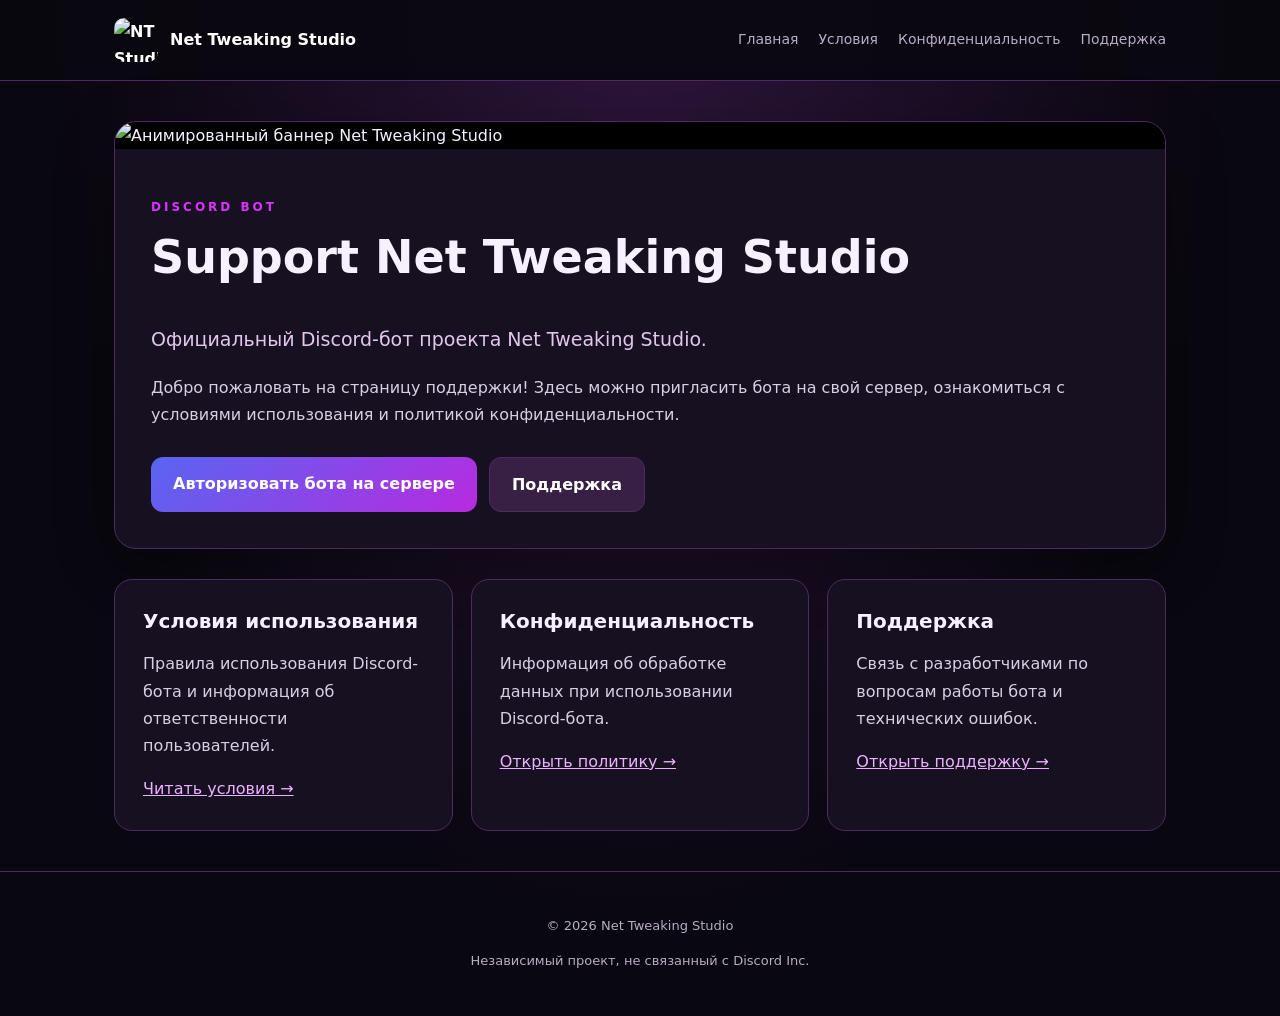
==== index.html @ 1422f46b "Add files via upload" ====
<!DOCTYPE html>
<html lang="ru">
<head>
  <meta charset="UTF-8">
  <meta name="viewport"
        content="width=device-width, initial-scale=1.0">

  <meta name="description"
        content="Официальная страница Discord-бота Support Net Tweaking Studio">

  <title>Net Tweaking Studio | Support Bot</title>

  <link rel="icon" href="assets/logo.png">
  <link rel="stylesheet" href="style.css">
</head>

<body>

  <header class="site-header">
    <nav class="navigation">
      <a class="brand" href="index.html">
        <img src="assets/logo.png"
             alt="NT Studio"
             class="logo">
        <span>Net Tweaking Studio</span>
      </a>

      <div class="nav-links">
        <a href="index.html">Главная</a>
        <a href="terms.html">Условия</a>
        <a href="privacy.html">Конфиденциальность</a>
        <a href="support.html">Поддержка</a>
      </div>
    </nav>
  </header>

  <main class="container">

    <section class="hero">

      <div class="banner">
        <img src="assets/banner.gif"
             alt="Анимированный баннер Net Tweaking Studio">
      </div>

      <div class="hero-content">

        <p class="eyebrow">DISCORD BOT</p>

        <h1>Support Net Tweaking Studio</h1>

        <p class="subtitle">
          Официальный Discord-бот проекта
          Net Tweaking Studio.
        </p>

        <p>
          Добро пожаловать на страницу поддержки!
          Здесь можно пригласить бота на свой сервер,
          ознакомиться с условиями использования
          и политикой конфиденциальности.
        </p>

        <div class="actions">

          <a
            class="button button-discord"
            href="https://discord.com/oauth2/authorize?client_id=1554139814817964043&amp;scope=bot%20applications.commands&amp;permissions=0"
            target="_blank"
            rel="noopener noreferrer">
            Авторизовать бота на сервере
          </a>

          <a class="button button-secondary"
             href="support.html">
            Поддержка
          </a>

        </div>

      </div>

    </section>

    <section class="info-grid">

      <article class="info-card">
        <h2>Условия использования</h2>
        <p>
          Правила использования Discord-бота
          и информация об ответственности пользователей.
        </p>
        <a href="terms.html">Читать условия →</a>
      </article>

      <article class="info-card">
        <h2>Конфиденциальность</h2>
        <p>
          Информация об обработке данных
          при использовании Discord-бота.
        </p>
        <a href="privacy.html">Открыть политику →</a>
      </article>

      <article class="info-card">
        <h2>Поддержка</h2>
        <p>
          Связь с разработчиками по вопросам
          работы бота и технических ошибок.
        </p>
        <a href="support.html">Открыть поддержку →</a>
      </article>

    </section>

  </main>

  <footer class="site-footer">
    <p>© 2026 Net Tweaking Studio</p>
    <p>
      Независимый проект, не связанный
      с Discord Inc.
    </p>
  </footer>

</body>
</html>
---- style.css ----
:root {
  color-scheme: dark;

  --background: #09070f;
  --surface: #171021;
  --surface-hover: #21132d;

  --magenta: #da33ff;
  --magenta-dark: #9822c4;

  --text: #f7f0ff;
  --muted: #b8acc6;
  --border: #4c2b62;
}

* {
  box-sizing: border-box;
}

html {
  scroll-behavior: smooth;
}

body {
  margin: 0;
  min-height: 100vh;
  font-family: system-ui, Arial, sans-serif;
  background:
    radial-gradient(
      ellipse at top,
      #2e153c 0%,
      var(--background) 65%
    );
  color: var(--text);
  line-height: 1.7;
}

a {
  color: #ecb2ff;
}

a:hover {
  color: white;
}

/* Навигация */

.site-header {
  border-bottom: 1px solid var(--border);
  background: rgba(9, 7, 15, 0.9);
}

.navigation {
  max-width: 1100px;
  margin: auto;
  padding: 18px 24px;

  display: flex;
  justify-content: space-between;
  align-items: center;
  gap: 20px;
  flex-wrap: wrap;
}

.brand {
  display: flex;
  align-items: center;
  gap: 12px;

  color: white;
  font-weight: 800;
  text-decoration: none;
}

.logo {
  width: 44px;
  height: 44px;
  object-fit: contain;
  border-radius: 10px;
}

.nav-links {
  display: flex;
  gap: 20px;
  flex-wrap: wrap;
}

.nav-links a {
  text-decoration: none;
  font-size: 14px;
  color: var(--muted);
}

.nav-links a:hover {
  color: var(--magenta);
}

/* Контент */

.container {
  max-width: 1100px;
  margin: 0 auto;
  padding: 40px 24px;
}

.hero {
  overflow: hidden;
  background: var(--surface);
  border: 1px solid var(--border);
  border-radius: 22px;
  box-shadow: 0 15px 60px rgba(0, 0, 0, 0.3);
}

.banner {
  background: black;
}

.banner img {
  display: block;
  width: 100%;
  height: auto;
}

.hero-content {
  padding: 36px;
}

.eyebrow {
  color: var(--magenta);
  font-size: 12px;
  letter-spacing: 3px;
  font-weight: 800;
}

h1 {
  margin-top: 10px;
  font-size: clamp(28px, 5vw, 46px);
  line-height: 1.2;
}

h2 {
  line-height: 1.3;
}

.subtitle {
  font-size: 19px;
  color: #e2c7ed;
}

p, li {
  color: #d9cfe3;
}

/* Кнопки */

.actions {
  display: flex;
  flex-wrap: wrap;
  gap: 12px;
  margin-top: 28px;
}

.button {
  display: inline-block;
  padding: 13px 22px;
  border-radius: 12px;

  color: white;
  font-weight: 700;
  text-decoration: none;
  text-align: center;

  transition: 0.2s ease;
}

.button-discord {
  background:
    linear-gradient(135deg, #5865f2, #b72bdf);
}

.button-discord:hover {
  color: white;
  transform: translateY(-2px);
  box-shadow: 0 0 24px rgba(218, 51, 255, 0.5);
}

.button-secondary {
  background: #372044;
  border: 1px solid var(--border);
}

.button-secondary:hover {
  color: white;
  background: #512763;
}

a:focus-visible {
  outline: 3px solid white;
  outline-offset: 4px;
}

/* Информационные блоки */

.info-grid {
  display: grid;
  grid-template-columns: repeat(3, 1fr);
  gap: 18px;
  margin-top: 30px;
}

.info-card,
.document {
  background: var(--surface);
  border: 1px solid var(--border);
  border-radius: 18px;
  padding: 28px;
}

.info-card:hover {
  background: var(--surface-hover);
}

.info-card h2 {
  font-size: 20px;
  margin-top: 0;
}

/* Юридические страницы */

.document {
  max-width: 900px;
  margin: 10px auto 40px;
}

.document h2 {
  margin-top: 32px;
  color: #f0c7ff;
}

.document ul {
  padding-left: 24px;
}

.notice {
  padding: 16px;
  border-left: 4px solid var(--magenta);
  background: #291733;
  border-radius: 8px;
}

/* Подвал */

.site-footer {
  text-align: center;
  padding: 30px 20px;
  border-top: 1px solid var(--border);
}

.site-footer p {
  font-size: 13px;
  color: var(--muted);
}

/* Телефоны */

@media (max-width: 768px) {

  .navigation {
    flex-direction: column;
    align-items: flex-start;
  }

  .info-grid {
    grid-template-columns: 1fr;
  }

  .hero-content {
    padding: 22px;
  }

  .container {
    padding: 20px 14px;
  }

  .actions {
    flex-direction: column;
  }

  .button {
    width: 100%;
  }

}
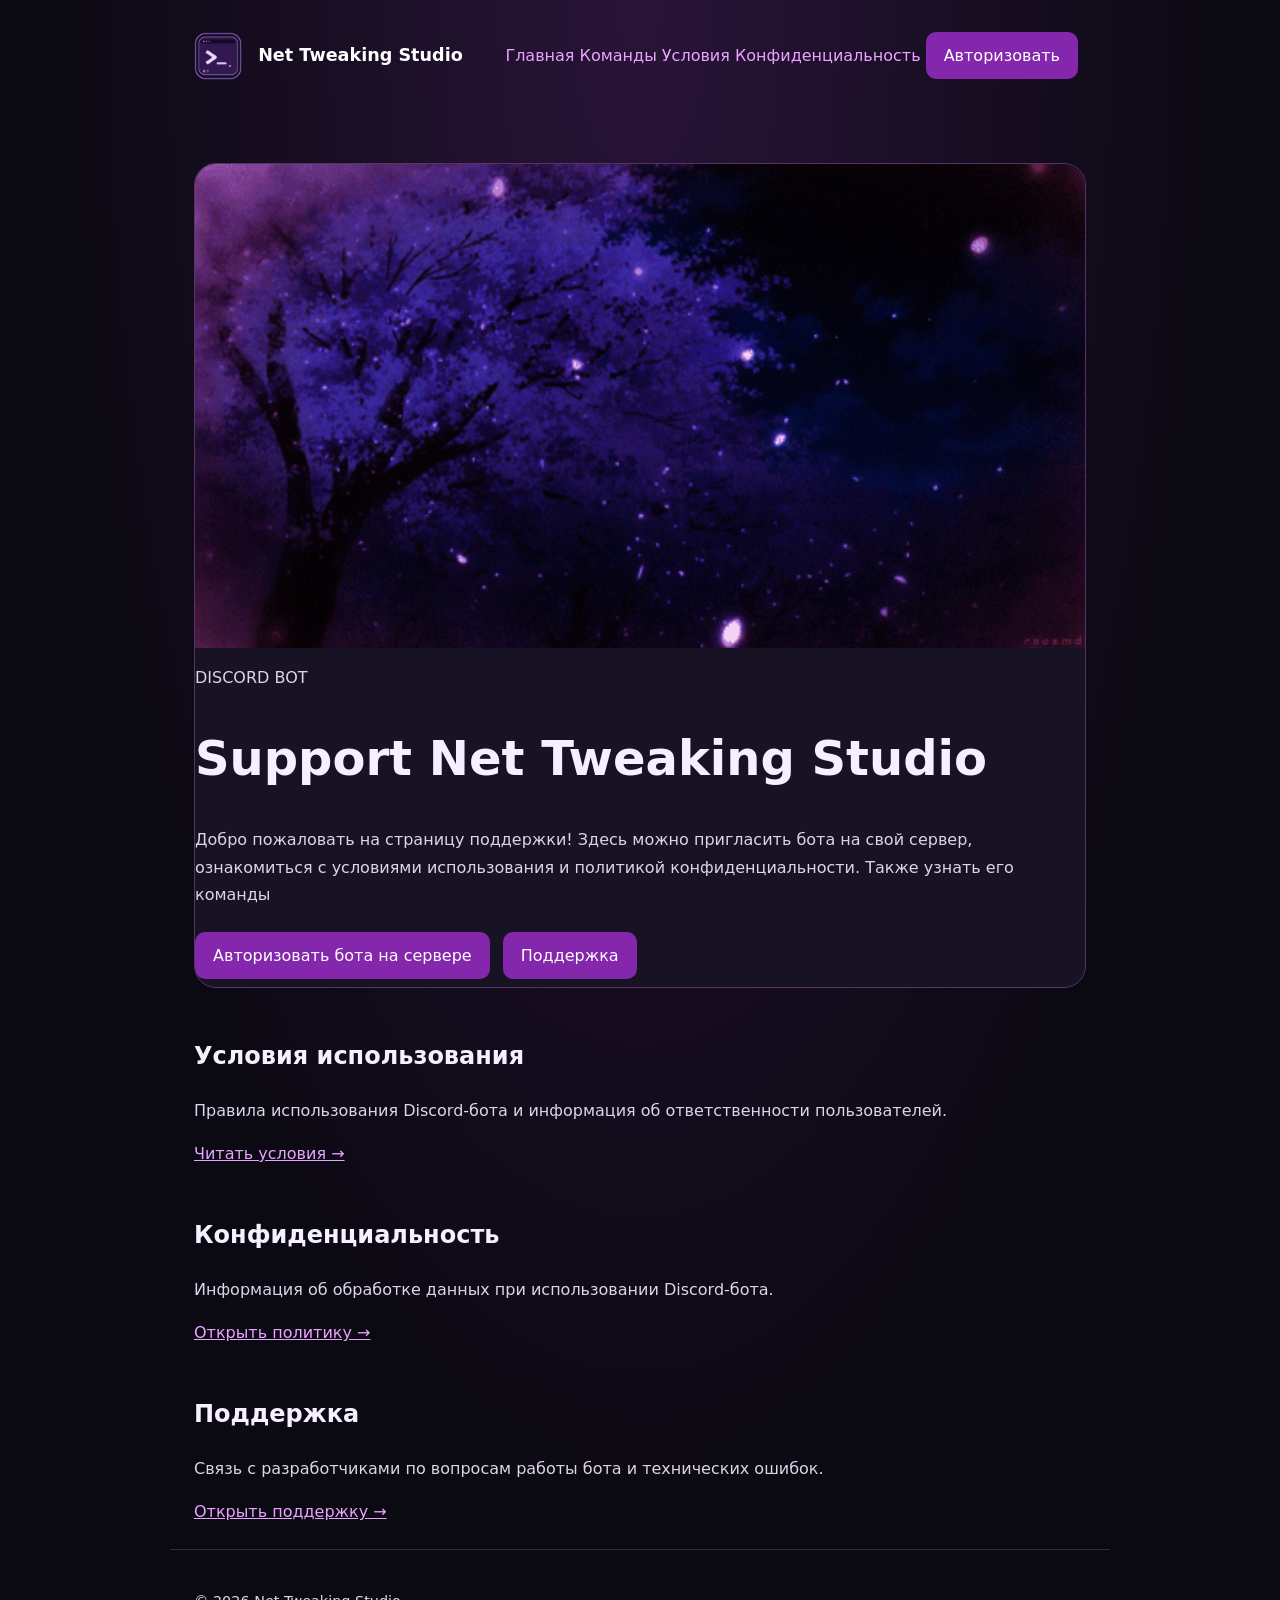
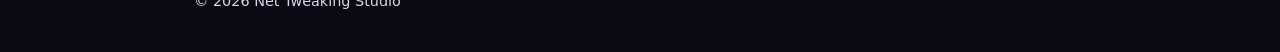
==== commit 474cfe38: "Add files via upload" ====
--- a/index.html
+++ b/index.html
@@ -28,9 +28,10 @@
 
       <div class="nav-links">
         <a href="index.html">Главная</a>
+        <a href="commands.html">Команды</a>
         <a href="terms.html">Условия</a>
         <a href="privacy.html">Конфиденциальность</a>
-        <a href="support.html">Поддержка</a>
+        <a class="button button-discord" href="https://discord.com/oauth2/authorize?client_id=1554139814817964043&amp;scope=bot%20applications.commands&amp;permissions=0" target="_blank" rel="noopener noreferrer">Авторизовать</a>
       </div>
     </nav>
   </header>
@@ -40,8 +41,7 @@
     <section class="hero">
 
       <div class="banner">
-        <img src="assets/banner.gif"
-             alt="Анимированный баннер Net Tweaking Studio">
+        <img src="assets/banner.gif">
       </div>
 
       <div class="hero-content">
@@ -51,15 +51,14 @@
         <h1>Support Net Tweaking Studio</h1>
 
         <p class="subtitle">
-          Официальный Discord-бот проекта
-          Net Tweaking Studio.
+
         </p>
 
         <p>
           Добро пожаловать на страницу поддержки!
           Здесь можно пригласить бота на свой сервер,
           ознакомиться с условиями использования
-          и политикой конфиденциальности.
+          и политикой конфиденциальности. Также узнать его команды
         </p>
 
         <div class="actions">
@@ -118,10 +117,6 @@
 
   <footer class="site-footer">
     <p>© 2026 Net Tweaking Studio</p>
-    <p>
-      Независимый проект, не связанный
-      с Discord Inc.
-    </p>
   </footer>
 
 </body>
--- a/style.css
+++ b/style.css
@@ -1,294 +1 @@
-
-:root {
-  color-scheme: dark;
-
-  --background: #09070f;
-  --surface: #171021;
-  --surface-hover: #21132d;
-
-  --magenta: #da33ff;
-  --magenta-dark: #9822c4;
-
-  --text: #f7f0ff;
-  --muted: #b8acc6;
-  --border: #4c2b62;
-}
-
-* {
-  box-sizing: border-box;
-}
-
-html {
-  scroll-behavior: smooth;
-}
-
-body {
-  margin: 0;
-  min-height: 100vh;
-  font-family: system-ui, Arial, sans-serif;
-  background:
-    radial-gradient(
-      ellipse at top,
-      #2e153c 0%,
-      var(--background) 65%
-    );
-  color: var(--text);
-  line-height: 1.7;
-}
-
-a {
-  color: #ecb2ff;
-}
-
-a:hover {
-  color: white;
-}
-
-/* Навигация */
-
-.site-header {
-  border-bottom: 1px solid var(--border);
-  background: rgba(9, 7, 15, 0.9);
-}
-
-.navigation {
-  max-width: 1100px;
-  margin: auto;
-  padding: 18px 24px;
-
-  display: flex;
-  justify-content: space-between;
-  align-items: center;
-  gap: 20px;
-  flex-wrap: wrap;
-}
-
-.brand {
-  display: flex;
-  align-items: center;
-  gap: 12px;
-
-  color: white;
-  font-weight: 800;
-  text-decoration: none;
-}
-
-.logo {
-  width: 44px;
-  height: 44px;
-  object-fit: contain;
-  border-radius: 10px;
-}
-
-.nav-links {
-  display: flex;
-  gap: 20px;
-  flex-wrap: wrap;
-}
-
-.nav-links a {
-  text-decoration: none;
-  font-size: 14px;
-  color: var(--muted);
-}
-
-.nav-links a:hover {
-  color: var(--magenta);
-}
-
-/* Контент */
-
-.container {
-  max-width: 1100px;
-  margin: 0 auto;
-  padding: 40px 24px;
-}
-
-.hero {
-  overflow: hidden;
-  background: var(--surface);
-  border: 1px solid var(--border);
-  border-radius: 22px;
-  box-shadow: 0 15px 60px rgba(0, 0, 0, 0.3);
-}
-
-.banner {
-  background: black;
-}
-
-.banner img {
-  display: block;
-  width: 100%;
-  height: auto;
-}
-
-.hero-content {
-  padding: 36px;
-}
-
-.eyebrow {
-  color: var(--magenta);
-  font-size: 12px;
-  letter-spacing: 3px;
-  font-weight: 800;
-}
-
-h1 {
-  margin-top: 10px;
-  font-size: clamp(28px, 5vw, 46px);
-  line-height: 1.2;
-}
-
-h2 {
-  line-height: 1.3;
-}
-
-.subtitle {
-  font-size: 19px;
-  color: #e2c7ed;
-}
-
-p, li {
-  color: #d9cfe3;
-}
-
-/* Кнопки */
-
-.actions {
-  display: flex;
-  flex-wrap: wrap;
-  gap: 12px;
-  margin-top: 28px;
-}
-
-.button {
-  display: inline-block;
-  padding: 13px 22px;
-  border-radius: 12px;
-
-  color: white;
-  font-weight: 700;
-  text-decoration: none;
-  text-align: center;
-
-  transition: 0.2s ease;
-}
-
-.button-discord {
-  background:
-    linear-gradient(135deg, #5865f2, #b72bdf);
-}
-
-.button-discord:hover {
-  color: white;
-  transform: translateY(-2px);
-  box-shadow: 0 0 24px rgba(218, 51, 255, 0.5);
-}
-
-.button-secondary {
-  background: #372044;
-  border: 1px solid var(--border);
-}
-
-.button-secondary:hover {
-  color: white;
-  background: #512763;
-}
-
-a:focus-visible {
-  outline: 3px solid white;
-  outline-offset: 4px;
-}
-
-/* Информационные блоки */
-
-.info-grid {
-  display: grid;
-  grid-template-columns: repeat(3, 1fr);
-  gap: 18px;
-  margin-top: 30px;
-}
-
-.info-card,
-.document {
-  background: var(--surface);
-  border: 1px solid var(--border);
-  border-radius: 18px;
-  padding: 28px;
-}
-
-.info-card:hover {
-  background: var(--surface-hover);
-}
-
-.info-card h2 {
-  font-size: 20px;
-  margin-top: 0;
-}
-
-/* Юридические страницы */
-
-.document {
-  max-width: 900px;
-  margin: 10px auto 40px;
-}
-
-.document h2 {
-  margin-top: 32px;
-  color: #f0c7ff;
-}
-
-.document ul {
-  padding-left: 24px;
-}
-
-.notice {
-  padding: 16px;
-  border-left: 4px solid var(--magenta);
-  background: #291733;
-  border-radius: 8px;
-}
-
-/* Подвал */
-
-.site-footer {
-  text-align: center;
-  padding: 30px 20px;
-  border-top: 1px solid var(--border);
-}
-
-.site-footer p {
-  font-size: 13px;
-  color: var(--muted);
-}
-
-/* Телефоны */
-
-@media (max-width: 768px) {
-
-  .navigation {
-    flex-direction: column;
-    align-items: flex-start;
-  }
-
-  .info-grid {
-    grid-template-columns: 1fr;
-  }
-
-  .hero-content {
-    padding: 22px;
-  }
-
-  .container {
-    padding: 20px 14px;
-  }
-
-  .actions {
-    flex-direction: column;
-  }
-
-  .button {
-    width: 100%;
-  }
-
-}
+:root{color-scheme:dark;--bg:#0b0912;--panel:#181225;--ink:#f6efff;--muted:#b9adc9;--accent:#d648ff}*{box-sizing:border-box}body{margin:0;font:16px/1.7 system-ui,-apple-system,Segoe UI,sans-serif;background:radial-gradient(ellipse at top,#291438,#0b0912 65%);color:var(--ink)}a{color:#eaa4ff}header,main,footer{max-width:940px;margin:auto;padding:24px}nav{display:flex;gap:22px;align-items:center;flex-wrap:wrap}nav a{text-decoration:none}nav a:hover{text-decoration:underline}.brand{font-weight:800;font-size:1.1rem;margin-right:auto;color:white}.hero{margin-top:28px;border:1px solid #553365;border-radius:22px;overflow:hidden;background:var(--panel)}.hero img{width:100%;display:block}.content{padding:28px}h1{font-size:clamp(1.9rem,4vw,3rem);line-height:1.15}h2{margin-top:2em}p,li{color:#ded4e9}.button{display:inline-block;padding:10px 18px;background:#8427ac;color:white;text-decoration:none;border-radius:10px;margin:8px 8px 8px 0}.button.secondary{background:#33213f}.notice{border-left:3px solid var(--accent);padding:10px 16px;background:#25192e;border-radius:6px}footer{color:var(--muted);font-size:.9rem;border-top:1px solid #342740}.logo{width:48px;vertical-align:middle;margin-right:10px}.document{background:rgba(24,18,37,.9);border:1px solid #4b3358;border-radius:18px;padding:28px;margin-top:28px}ul{padding-left:24px}@media(max-width:500px){header,main,footer{padding:16px}.content,.document{padding:20px}}
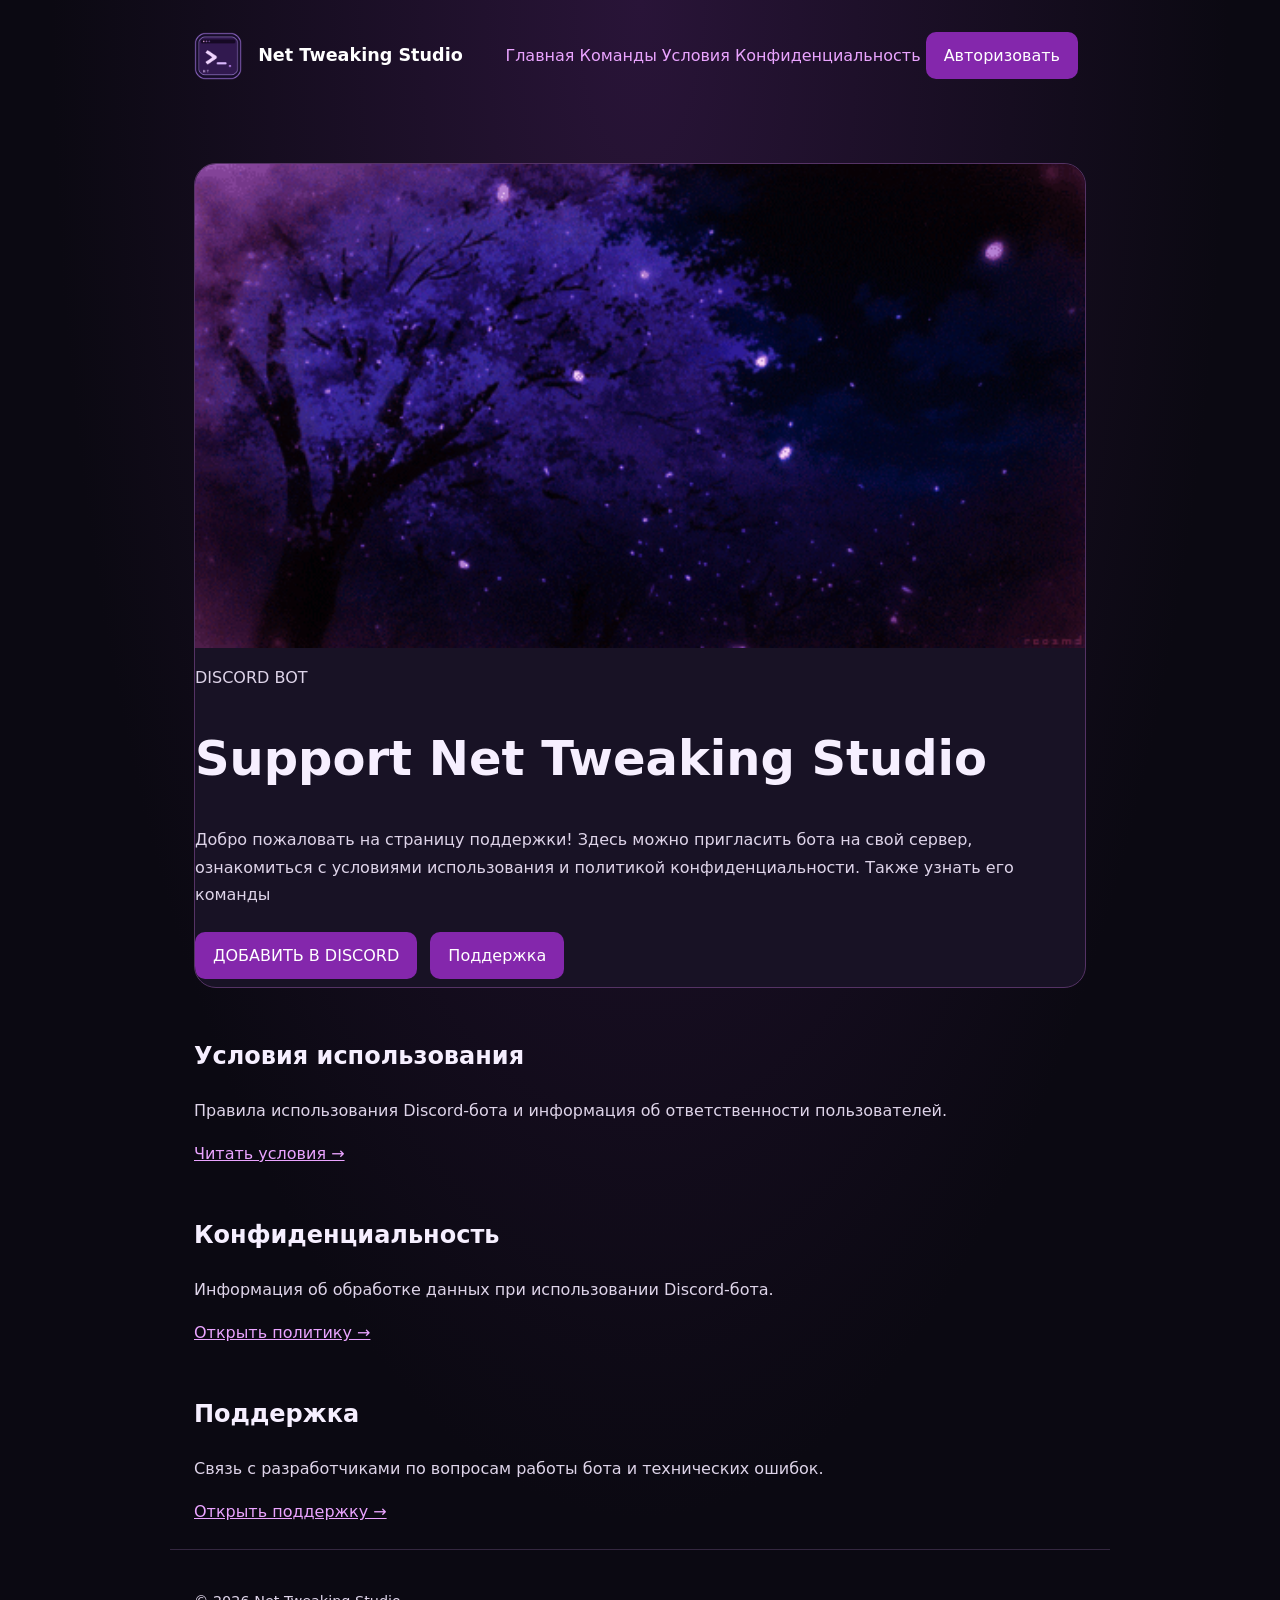
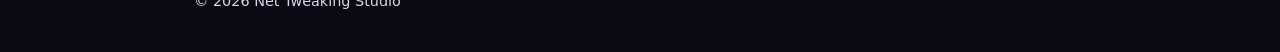
==== commit 904b1737: "Update index.html" ====
--- a/index.html
+++ b/index.html
@@ -27,10 +27,10 @@
       </a>
 
       <div class="nav-links">
-        <a href="index.html">Главная</a>
-        <a href="commands.html">Команды</a>
-        <a href="terms.html">Условия</a>
-        <a href="privacy.html">Конфиденциальность</a>
+        <a href="https://ripworldzeeeero.github.io/nt-support-bot/">Главная</a>
+        <a href="https://ripworldzeeeero.github.io/nt-support-bot/commands.html">Команды</a>
+        <a href="https://ripworldzeeeero.github.io/nt-support-bot/terms.html">Условия</a>
+        <a href="https://ripworldzeeeero.github.io/nt-support-bot/privacy.html">Конфиденциальность</a>
         <a class="button button-discord" href="https://discord.com/oauth2/authorize?client_id=1554139814817964043&amp;scope=bot%20applications.commands&amp;permissions=0" target="_blank" rel="noopener noreferrer">Авторизовать</a>
       </div>
     </nav>
@@ -68,11 +68,11 @@
             href="https://discord.com/oauth2/authorize?client_id=1554139814817964043&amp;scope=bot%20applications.commands&amp;permissions=0"
             target="_blank"
             rel="noopener noreferrer">
-            Авторизовать бота на сервере
+            ДОБАВИТЬ В DISCORD
           </a>
 
           <a class="button button-secondary"
-             href="support.html">
+             href="https://ripworldzeeeero.github.io/nt-support-bot/support.html">
             Поддержка
           </a>
 
@@ -90,7 +90,7 @@
           Правила использования Discord-бота
           и информация об ответственности пользователей.
         </p>
-        <a href="terms.html">Читать условия →</a>
+        <a href="https://ripworldzeeeero.github.io/nt-support-bot/terms.html">Читать условия →</a>
       </article>
 
       <article class="info-card">
@@ -99,7 +99,7 @@
           Информация об обработке данных
           при использовании Discord-бота.
         </p>
-        <a href="privacy.html">Открыть политику →</a>
+        <a href="https://ripworldzeeeero.github.io/nt-support-bot/privacy.html">Открыть политику →</a>
       </article>
 
       <article class="info-card">
@@ -108,7 +108,7 @@
           Связь с разработчиками по вопросам
           работы бота и технических ошибок.
         </p>
-        <a href="support.html">Открыть поддержку →</a>
+        <a href="https://ripworldzeeeero.github.io/nt-support-bot/support.html">Открыть поддержку →</a>
       </article>
 
     </section>
